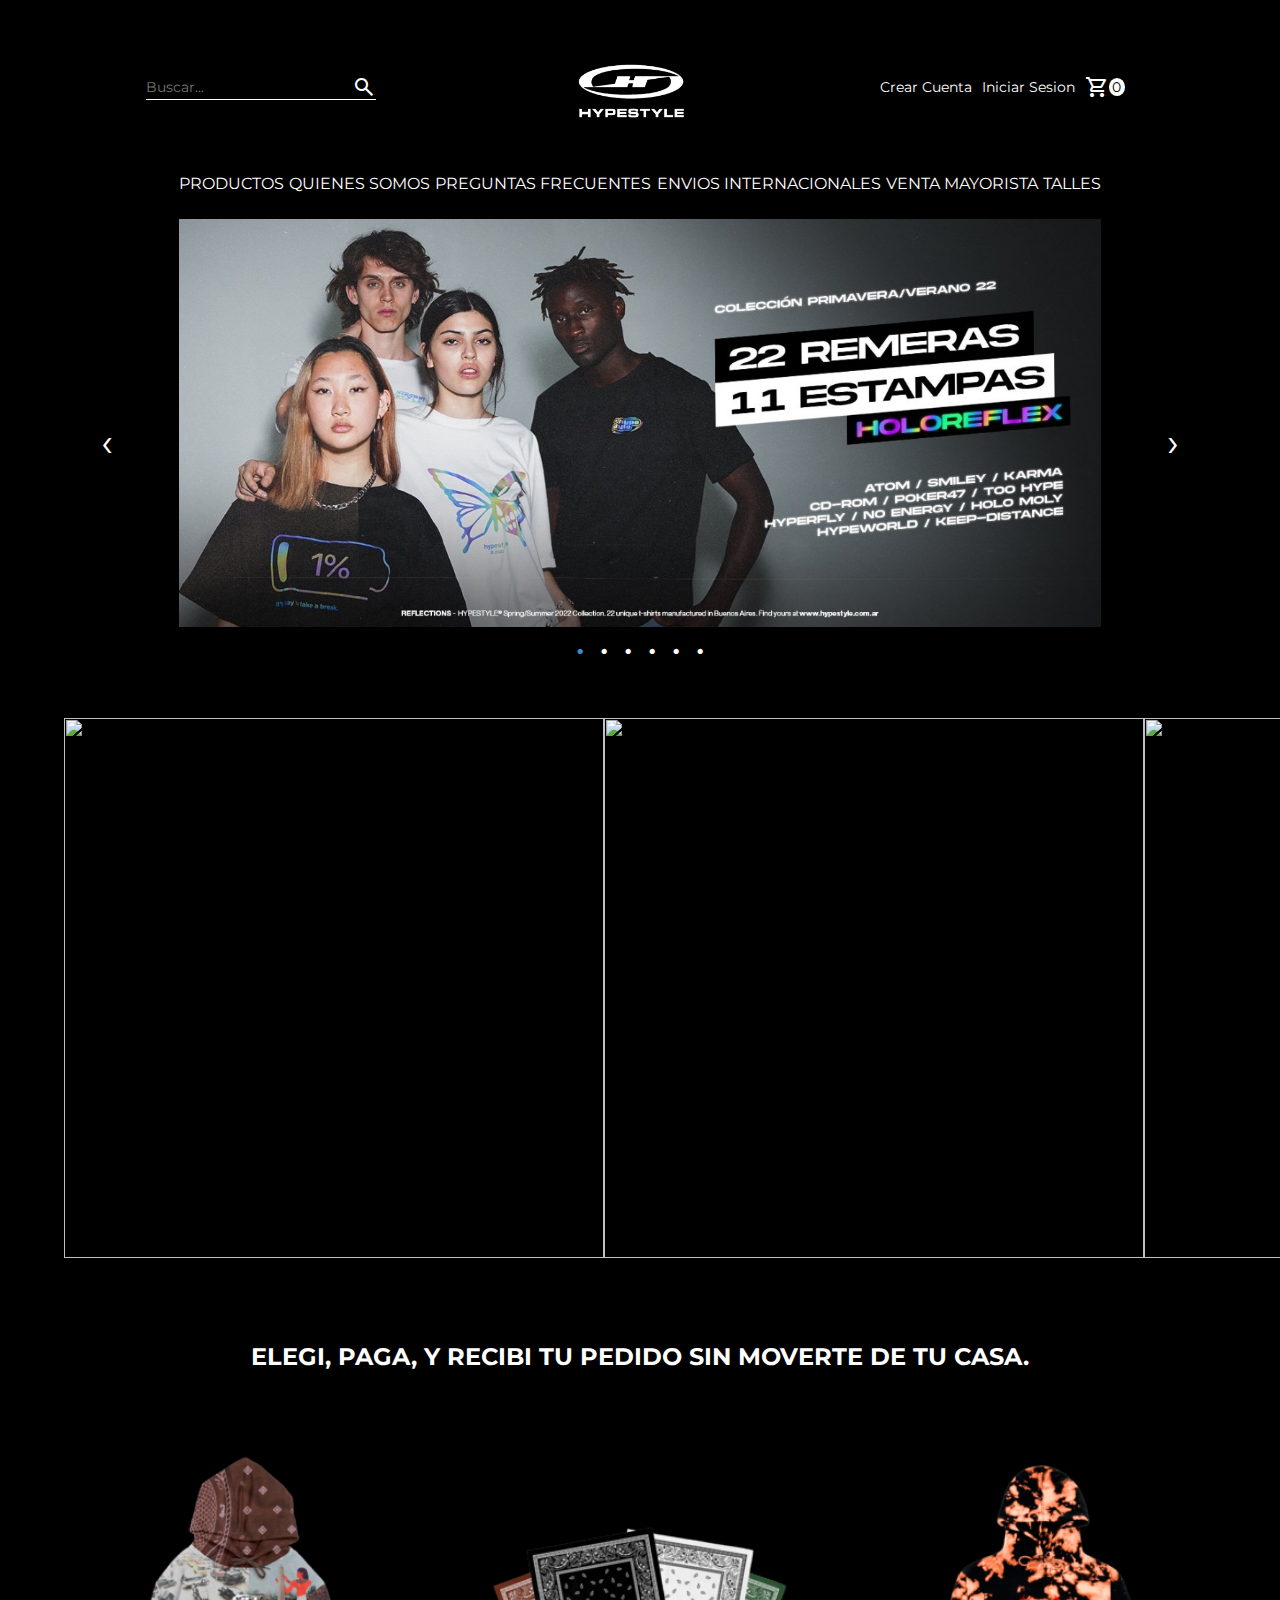
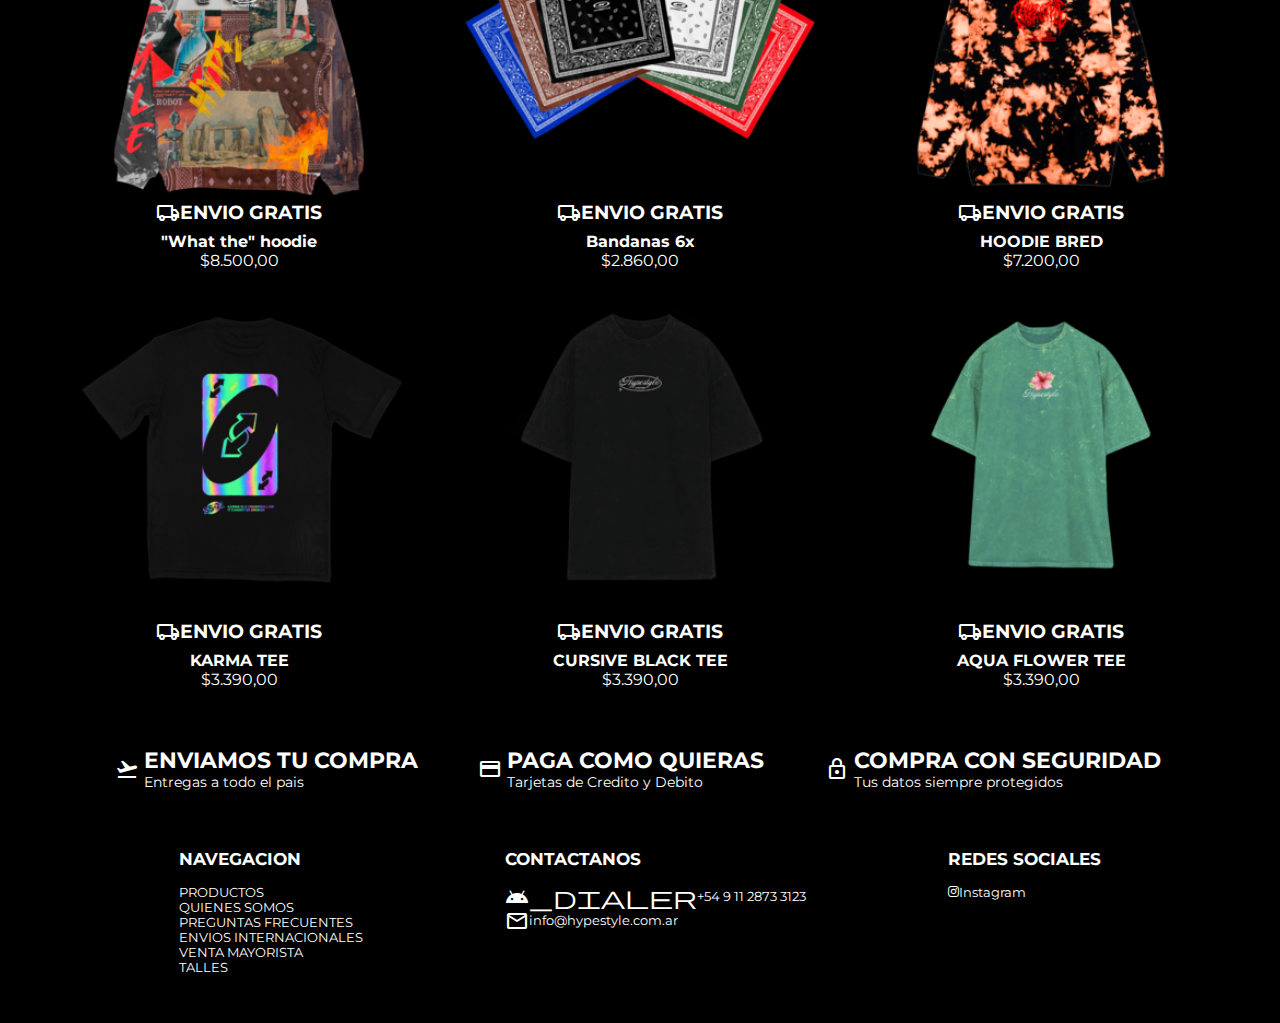
==== index.html @ 54e67a7c "Add files via upload" ====
<!DOCTYPE html>
<html lang="en">
  <head>
    <meta charset="UTF-8">
    <meta http-equiv="X-UA-Compatible" content="IE=edge">
    <meta name="viewport" content="width=device-width, initial-scale=1.0">
    <link rel="stylesheet" href="styles.css">
    <link rel="stylesheet" href="https://fonts.googleapis.com/css2?family=Material+Symbols+Outlined:opsz,wght,FILL,GRAD@48,400,0,0" />
    <link rel="stylesheet" href="https://cdnjs.cloudflare.com/ajax/libs/font-awesome/4.7.0/css/font-awesome.min.css">
    <title>Document</title>

    <script src="https://kit.fontawesome.com/bf9ab30dbe.js" crossorigin="anonymous"></script>
</head>
<body>
  <div class="container">
    <header>
      <div class="header-container">
        <div class="header_search">
          <input type="text" placeholder="Buscar...">
          <span class="material-symbols-outlined">
            search
            </span>
        </div>
        <a href="index.html"><img class="img" src="img/HYPESTYLE2.PNG" alt="hypestyle"></a>
        <div class="header_user">
          <ul>
            <li>Crear Cuenta</li>
            <li>Iniciar Sesion</li>
            <li><span class="material-symbols-outlined">
              shopping_cart
              </span><span class="cant">0</span></li>
          </ul>
        </div>
      </div>
      <div class="nav-container">
        <nav class="nav">
          <ul class="nav_ul">
            <li><a href="https://www.hypestyle.com.ar/productos/">PRODUCTOS</a></li>
            <li><a href="sobreNosotros.html">QUIENES SOMOS</a></li>
            <li><a href="preguntas.html">PREGUNTAS FRECUENTES</a></li>
            <li><a href="enviosInternacionales.html">ENVIOS INTERNACIONALES</a></li>
            <li><a href="mayorista.html">VENTA MAYORISTA</a></li>
            <li><a href="talles.html">TALLES</a></li>
          </ul>
        </nav>
      </div>
    </header>

    <div class="carousel">
      <div class="carousel-inner">
          <input class="carousel-open" type="radio" id="carousel-1" name="carousel" aria-hidden="true" hidden="" checked="checked">
          <div class="carousel-item">
              <img src="img/img6.jpeg">
          </div>
          <input class="carousel-open" type="radio" id="carousel-2" name="carousel" aria-hidden="true" hidden="">
          <div class="carousel-item">
              <img src="img/img2.jpeg">
          </div>
          <input class="carousel-open" type="radio" id="carousel-3" name="carousel" aria-hidden="true" hidden="">
          <div class="carousel-item">
              <img src="img/img3.jpeg">
          </div>
          <input class="carousel-open" type="radio" id="carousel-4" name="carousel" aria-hidden="true" hidden="">
          <div class="carousel-item">
              <img src="img/img4.jpeg">
          </div>
          <input class="carousel-open" type="radio" id="carousel-5" name="carousel" aria-hidden="true" hidden="">
          <div class="carousel-item">
              <img src="img/img5.jpeg">
          </div>
          <input class="carousel-open" type="radio" id="carousel-6" name="carousel" aria-hidden="true" hidden="">
          <div class="carousel-item">
              <img src="img/img1.jpeg">
          </div>
          <label for="carousel-6" class="carousel-control prev control-1">‹</label>
          <label for="carousel-5" class="carousel-control next control-4">›</label>
          <label for="carousel-4" class="carousel-control prev control-5">‹</label>
          <label for="carousel-6" class="carousel-control next control-5">›</label>
          <label for="carousel-5" class="carousel-control prev control-6">‹</label>
          <label for="carousel-4" class="carousel-control next control-3">›</label>
          <label for="carousel-3" class="carousel-control prev control-4">‹</label>
          <label for="carousel-2" class="carousel-control next control-1">›</label>
          <label for="carousel-1" class="carousel-control prev control-2">‹</label>
          <label for="carousel-3" class="carousel-control next control-2">›</label>
          <label for="carousel-2" class="carousel-control prev control-3">‹</label>
          <label for="carousel-1" class="carousel-control next control-6">›</label>
          <ol class="carousel-indicators">
              <li>
                  <label for="carousel-1" class="carousel-bullet">•</label>
              </li>
              <li>
                  <label for="carousel-2" class="carousel-bullet">•</label>
              </li>
              <li>
                  <label for="carousel-3" class="carousel-bullet">•</label>
              </li>
              <li>
                <label for="carousel-4" class="carousel-bullet">•</label>
            </li>
            <li>
              <label for="carousel-5" class="carousel-bullet">•</label>
          </li>
          <li>
            <label for="carousel-6" class="carousel-bullet">•</label>
        </li>
          </ol>
      </div>
  </div>

  <section class="buzos-home">
    <div>
      <img src="img/222.gif" alt="">
    </div>
    <div>
      <img src="img/666.gif" alt="">
    </div>
    <div>
      <img src="img/999.gif" alt="">
    </div>
  </section>

  <h2 class="frase">ELEGI, PAGA, Y RECIBI TU PEDIDO SIN MOVERTE DE TU CASA.</h2>

  <section class="productos_home">

    <div class="producto">
        <img src="img/producto2.png" alt="">
      <h3 class="envio"><span class="material-symbols-outlined">
        local_shipping
        </span>ENVIO GRATIS</h3>
      <div class="producto_detalles">
        <h4 class="nombre">"What the" hoodie</h4>
        <p class="precio">$8.500,00</p>
      </div>
    </div>
    <div class="producto">
        <img src="img/producto3.png" alt="">
      <h3 class="envio"><span class="material-symbols-outlined">
        local_shipping
        </span>ENVIO GRATIS</h3>
      <div class="producto_detalles">
        <h4 class="nombre">Bandanas 6x</h4>
        <p class="precio">$2.860,00</p>
      </div>
    </div>
    <div class="producto">
        <img src="img/producto4.png" alt="">
      <h3 class="envio"><span class="material-symbols-outlined">
        local_shipping
        </span>ENVIO GRATIS</h3>
      <div class="producto_detalles">
        <h4 class="nombre">HOODIE BRED</h4>
        <p class="precio">$7.200,00</p>
      </div>
    </div>
    <div class="producto">
        <img src="img/producto5.png" alt="">
      <h3 class="envio"><span class="material-symbols-outlined">
        local_shipping
        </span>ENVIO GRATIS</h3>
      <div class="producto_detalles">
        <h4 class="nombre">KARMA TEE</h4>
        <p class="precio">$3.390,00</p>
      </div>
    </div>
    <div class="producto">
        <img src="img/producto6.png" alt="">
      <h3 class="envio"><span class="material-symbols-outlined">
        local_shipping
        </span>ENVIO GRATIS</h3>
      <div class="producto_detalles">
        <h4 class="nombre">CURSIVE BLACK TEE</h4>
        <p class="precio">$3.390,00</p>
      </div>
    </div>
    <div class="producto">
        <img src="img/producto1.png" alt="">
      <h3 class="envio"><span class="material-symbols-outlined">
        local_shipping
        </span>ENVIO GRATIS</h3>
      <div class="producto_detalles">
        <h4 class="nombre">AQUA FLOWER TEE</h4>
        <p class="precio">$3.390,00</p>
      </div>
    </div>
  </section>

    <footer>
      <div class="footer_detalles">
        <div>
          <span class="material-symbols-outlined">
            flight_takeoff
          </span>
          <div>
            <h2>ENVIAMOS TU COMPRA</h2>
            <p>Entregas a todo el pais</p>
          </div>
        </div>
        <div class="mid">
          <span class="material-symbols-outlined">
            credit_card
          </span>
          <div>
            <h2>PAGA COMO QUIERAS</h2>
            <p>Tarjetas de Credito y Debito</p>
          </div>
        </div>
        <div>
          <span class="material-symbols-outlined">
            lock
            </span>
          <div>
            <h2>COMPRA CON SEGURIDAD</h2>
            <p>Tus datos siempre protegidos</p>
          </div>
        </div>
      </div>
      <div class="footer_nav">
        <div>
          <h2>NAVEGACION</h2>
          <ul>
            <li><a href="https://www.hypestyle.com.ar/productos/">PRODUCTOS</a></li>
            <li><a href="sobreNosotros.html">QUIENES SOMOS</a></li>
            <li><a href="preguntas.html">PREGUNTAS FRECUENTES</a></li>
            <li><a href="enviosInternacionales.html">ENVIOS INTERNACIONALES</a></li>
            <li><a href="mayorista.html">VENTA MAYORISTA</a></li>
            <li><a href="talles.html">TALLES</a></li>
          </ul>
        </div>
        <div>
          <h2>CONTACTANOS</h2>
          <ul>
            <li><span class="material-symbols-outlined">
              android_dialer
              </span>+54 9 11 2873 3123</li>
            <li><span class="material-symbols-outlined">
                    mail
              </span>info@hypestyle.com.ar</li>
          </ul>
        </div>
        <div>
          <h2>REDES SOCIALES</h2>
          <ul>
            <li><i class="fa fa-instagram"></i>Instagram</li>
            <li></li>
          </ul>
        </div>
      </div>
    </footer>
  </div>


  <div class="popup-wrapper">
    <div class="popup">
        <div class="popup-close">x</div>
        <div class="popup-content">
            <img src="img/HYPESTYLE2.PNG" alt="">
            <h3>¿Te gusta lo que ves? ¡Suscribite y recibí todas nuestras novedades!</h3>
            <input type="text" placeholder="Nombre Completo">
            <input type="email" name="" id="" placeholder="Email">
            <button>Enviar</button>
        </div>
    </div>
</div>

<script src="popup.js"></script>


  <script src="index.js"></script>
  <script src="https://code.jquery.com/jquery-3.2.1.slim.min.js" integrity="sha384-KJ3o2DKtIkvYIK3UENzmM7KCkRr/rE9/Qpg6aAZGJwFDMVNA/GpGFF93hXpG5KkN" crossorigin="anonymous"></script>
  <script src="https://cdn.jsdelivr.net/npm/popper.js@1.12.9/dist/umd/popper.min.js" integrity="sha384-ApNbgh9B+Y1QKtv3Rn7W3mgPxhU9K/ScQsAP7hUibX39j7fakFPskvXusvfa0b4Q" crossorigin="anonymous"></script>
  <script src="https://cdn.jsdelivr.net/npm/bootstrap@4.0.0/dist/js/bootstrap.min.js" integrity="sha384-JZR6Spejh4U02d8jOt6vLEHfe/JQGiRRSQQxSfFWpi1MquVdAyjUar5+76PVCmYl" crossorigin="anonymous"></script>
  <script src="https://kit.fontawesome.com/bf9ab30dbe.js" crossorigin="anonymous"></script>
  <script src="https://use.fontawesome.com/releases/v5.0.8/js/brands.js" integrity="sha384-sCI3dTBIJuqT6AwL++zH7qL8ZdKaHpxU43dDt9SyOzimtQ9eyRhkG3B7KMl6AO19" crossorigin="anonymous"></script>
  <script src="https://use.fontawesome.com/releases/v5.0.8/js/fontawesome.js" integrity="sha384-7ox8Q2yzO/uWircfojVuCQOZl+ZZBg2D2J5nkpLqzH1HY0C1dHlTKIbpRz/LG23c" crossorigin="anonymous"></script>
</body>
</html>
---- styles.css ----
@import url('https://fonts.googleapis.com/css2?family=Carter+One&family=Montserrat:wght@500&display=swap');

*{
  padding: 0px;
  margin: 0px;
  background-color: black;
  box-sizing: border-box;
  color: white;
  font-family: 'Montserrat', sans-serif;
}

a {
  text-decoration: none;
}

body{
  background-color: black;
}

li {
  list-style: none;
}

.container {
  width: 90%;
  margin: auto;
}

.nav {
  width: 80%;
  margin: auto;
}

.nav_ul {
  display: flex;
  justify-content: space-between;
}

.nav_ul li {
  font-size: 0,01rem;
}

.nav a {
  text-decoration: none;
}

.header-container {
  display: flex;
  justify-content: space-around;
  align-items: center;
}

.header-fixed {
  position: fixed;
  width: 90%;
  z-index: 1000;
  top: 0;
}

.header_user ul {
  display: flex;
  justify-content: space-between;
  align-items: center;
}

.header_user ul li {
  font-size: 0.9rem;
  margin: 0 10px 0 0;
  display: flex;
  align-items: center;
}

.header_user .cant {
  background-color: white;
  font-size: 0.9rem;
  width: 1rem;
  height: 1.1rem;
  text-align: center;
  border-radius: 80%;
  color: black
}

.header_search {
  display: flex;
  align-items: center;
  margin-right: 8px;
  border-bottom: 1.5px solid white;
}

.header_search input {
  font-size: 0.9rem;
  border: none;
  margin-right: 8px;
  outline: none;
}

header .img {
  width: 170px;
  height: 170px;
  transition: 1.4s width, 1.4s height, 1.4s position;
}

footer {
  display: flex;
  flex-direction: column;
  align-items: center;
  justify-content: center;
  width: 100%;
  margin-bottom: 3rem;
}

.footer_detalles{
  font-size: 0.9rem;
  display: flex;
  width: 100%;
  justify-content: space-evenly;
  margin: 3rem;
}

.footer_detalles div {
  display: flex;
  margin: 5px;
  align-items: center;
  justify-content: space-between;
}

.footer_detalles div div {
  display: flex;
  flex-direction: column;
  align-items: flex-start;
}

.footer_nav {
  display: flex;
  justify-content: space-between;
  width: 80%;
  font-size: .7rem;
}

.footer_nav div ul li{
  display: flex;
  align-items: center;
  font-size: .8rem;
}

.footer_nav div h2 {
  margin-bottom: 1rem;
}

.productos_home{
  display: flex;
  flex-wrap: wrap;
  justify-content: space-between;
  align-items: center;
}

.producto img{
  width: 350px;
  height: 350px;
}

.producto h3 {
  display: flex;
  align-items: center;
  margin-bottom: 7px;
}



.producto, .producto_remera, .producto_detalles{
  display: flex;
  flex-direction: column;
  align-items: center;
}

.carousel {
  box-shadow: 0px 1px 6px rgba(0, 0, 0, 0.64);
  margin-top: 26px;
}

.carousel-inner {
  position: relative;
  overflow: hidden;
  width: 100%;
}

.carousel-open:checked + .carousel-item {
  position: static;
  opacity: 100;
}

.carousel-item {
  position: absolute;
  opacity: 0;
  -webkit-transition: opacity 0.6s ease-out;
  transition: opacity 0.6s ease-out;
}

.carousel-item img {
  display: block;
  height: auto;
  max-width: 80%;
  margin: auto;
}

.carousel-control {
  background: rgba(0, 0, 0, 0.28);
  border-radius: 50%;
  color: #fff;
  cursor: pointer;
  display: none;
  font-size: 40px;
  height: 40px;
  line-height: 35px;
  position: absolute;
  top: 50%;
  -webkit-transform: translate(0, -50%);
  cursor: pointer;
  -ms-transform: translate(0, -50%);
  transform: translate(0, -50%);
  text-align: center;
  width: 40px;
  z-index: 10;
}

.carousel-control.prev {
  left: 2%;
}

.carousel-control.next {
  right: 2%;
}

.carousel-control:hover {
  background: rgba(0, 0, 0, 0.8);
  color: #aaaaaa;
}

#carousel-1:checked ~ .control-1,
#carousel-2:checked ~ .control-2,
#carousel-3:checked ~ .control-3,
#carousel-4:checked ~ .control-4,
#carousel-5:checked ~ .control-5,
#carousel-6:checked ~ .control-6 {
  display: block;
}

.carousel-indicators {
  list-style: none;
  margin: 0;
  padding: 0;
  bottom: 2%;
  left: 0;
  right: 0;
  text-align: center;
  z-index: 10;
}

.carousel-indicators li {
  display: inline-block;
  margin: 0 5px;
}

.carousel-bullet {
  color: #fff;
  cursor: pointer;
  display: block;
  font-size: 35px;
}

.carousel-bullet:hover {
  color: #aaaaaa;
}

#carousel-1:checked ~ .control-1 ~ .carousel-indicators li:nth-child(1) .carousel-bullet,
#carousel-2:checked ~ .control-2 ~ .carousel-indicators li:nth-child(2) .carousel-bullet,
#carousel-3:checked ~ .control-3 ~ .carousel-indicators li:nth-child(3) .carousel-bullet,
#carousel-4:checked ~ .control-4 ~ .carousel-indicators li:nth-child(4) .carousel-bullet,
#carousel-5:checked ~ .control-5 ~ .carousel-indicators li:nth-child(5) .carousel-bullet,
#carousel-6:checked ~ .control-6 ~ .carousel-indicators li:nth-child(6) .carousel-bullet{
  color: #428bca;
}

#title {
  width: 100%;
  position: absolute;
  padding: 0px;
  margin: 0px auto;
  text-align: center;
  font-size: 27px;
  color: rgba(255, 255, 255, 1);
  font-family: 'Open Sans', sans-serif;
  z-index: 9999;
  text-shadow: 0px 1px 2px rgba(0, 0, 0, 0.33), -1px 0px 2px rgba(255, 255, 255, 0);
}

.buzos-home {
  display: flex;
  margin: 3rem auto 3rem;
  justify-content: space-around;
  width: 100%;
}

.buzos-home div img{
  width: 60vh;
  height: 60vh;
}

.frase {
  margin: 5rem auto;
  text-align: center;
}

.about {
  display: flex;
  flex-direction: column;
  justify-content: space-evenly;
  width: 82%;
  height: 45vh;
  margin: auto;
}

.preguntas, .envios, .mayorista, .talles {
  width: 82%;
  margin: 3rem auto 0rem;
  display: flex;
  flex-direction: column;
  justify-content: space-between;
}

.preguntas h1, .envios h1, .mayorista h1 {
  margin-bottom: 3rem;
  font-size: 1.4rem;
}

.preguntas div, .envios div, .mayorista div, .mayorista p, .talles img {
  margin-bottom: 2.5rem;
}

.preguntas h2, .envios h2, .mayorista h2{
  font-size: 1.2rem;
  margin-bottom: 1rem;
}

.popup-wrapper {
  background: rgba(0, 0, 0, 0.7);
  position: fixed;
  z-index: 1001;
  top: 0;
  left: 0;
  width: 100%;
  height: 100%;
  display: none;
}

.popup {
  text-align: center;
  width: 100%;
  max-width: 300px;
  margin: 10% auto;
  padding: 20px;
  position: relative;
  border: 3px white solid;
}

.popup-close {
  position: absolute;
  top: 5px;
  right: 15px;
  cursor: pointer;
  font-size: 1.5rem;
}

.popup-content img {
  width: 200px;
  height: 200px;
}

.popup-content {
  display: flex;
  flex-direction: column;
  align-items: center;
  justify-content: space-between;
}

.popup-content h3 {
  margin-bottom: 2rem;
}

.popup-content button {
  margin-top: 2rem;
  font-size: 1.5rem;
  background-color: white;
  color: black;
  font-weight: bold;
  padding: 0 4px;
}

.popup-content input {
  font-size: 1.3rem;
  outline: none;
  border: none;
  border-bottom: 1px white solid;
}
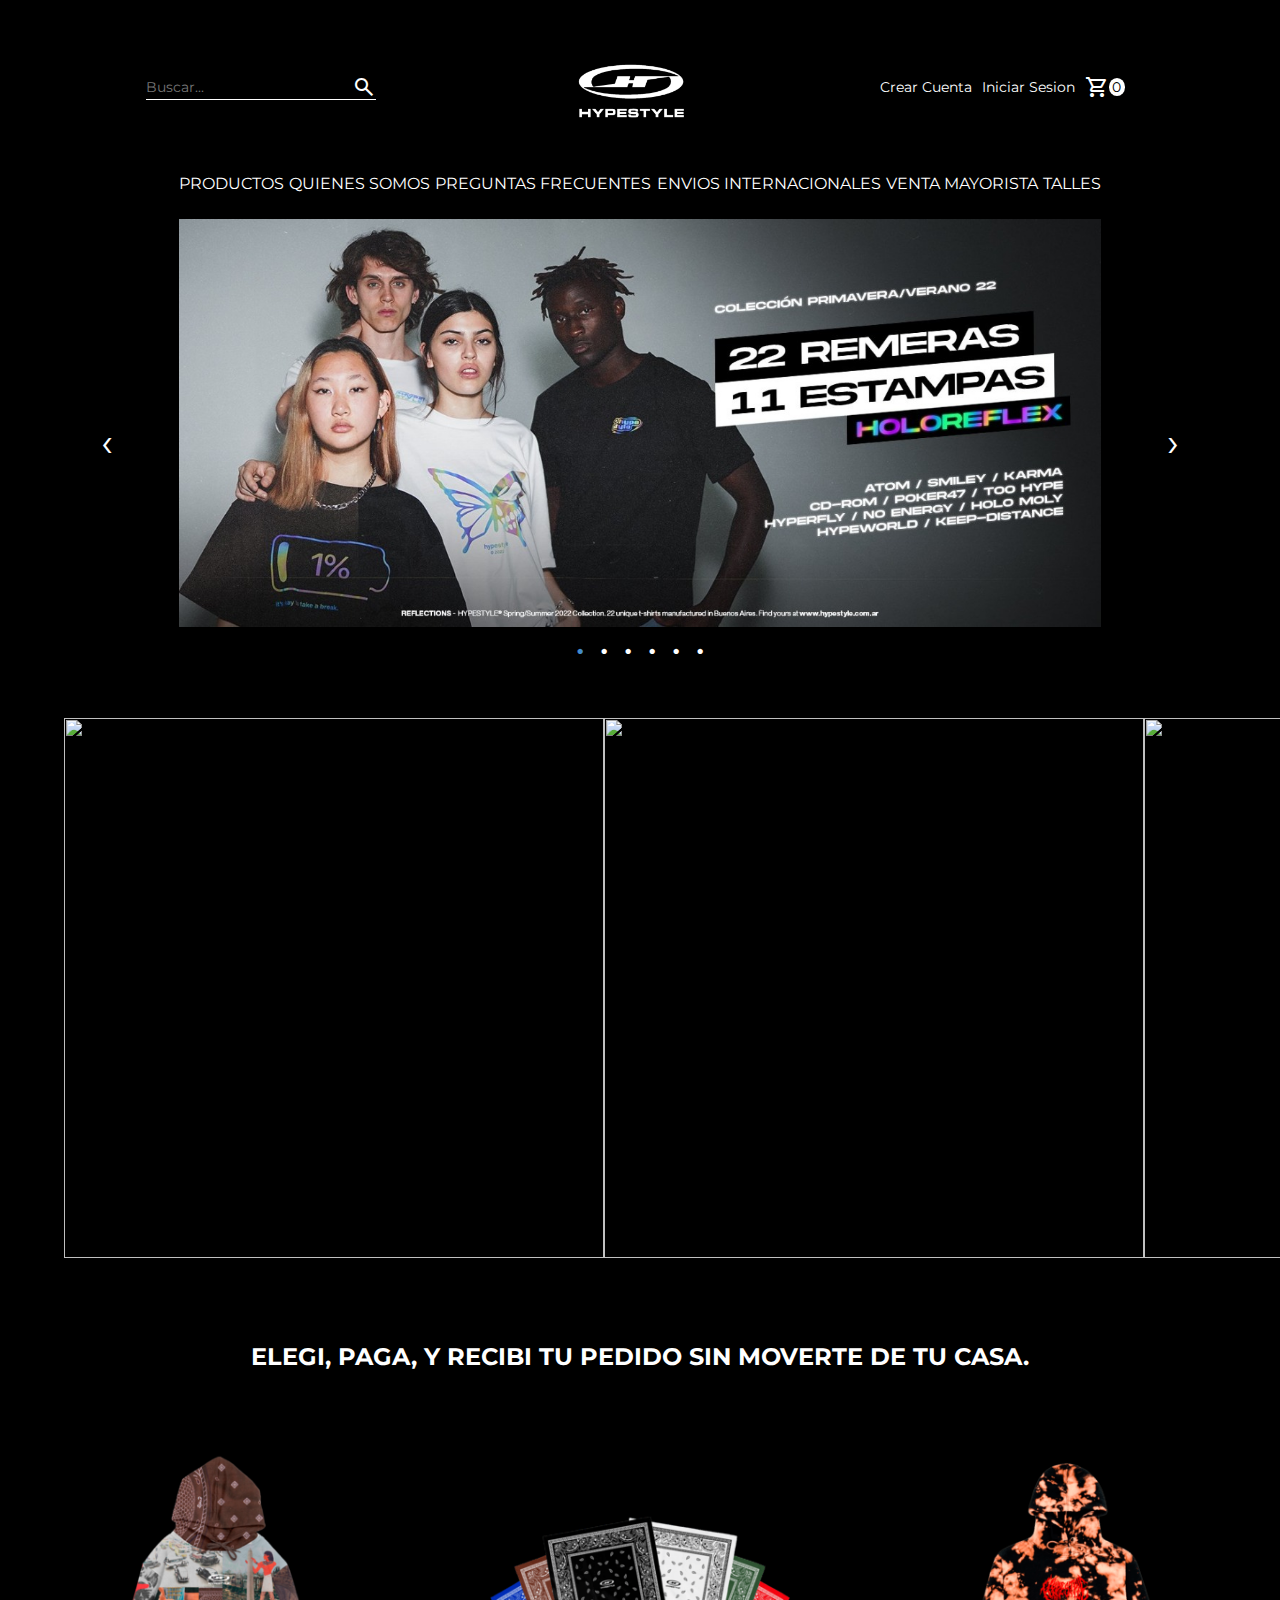
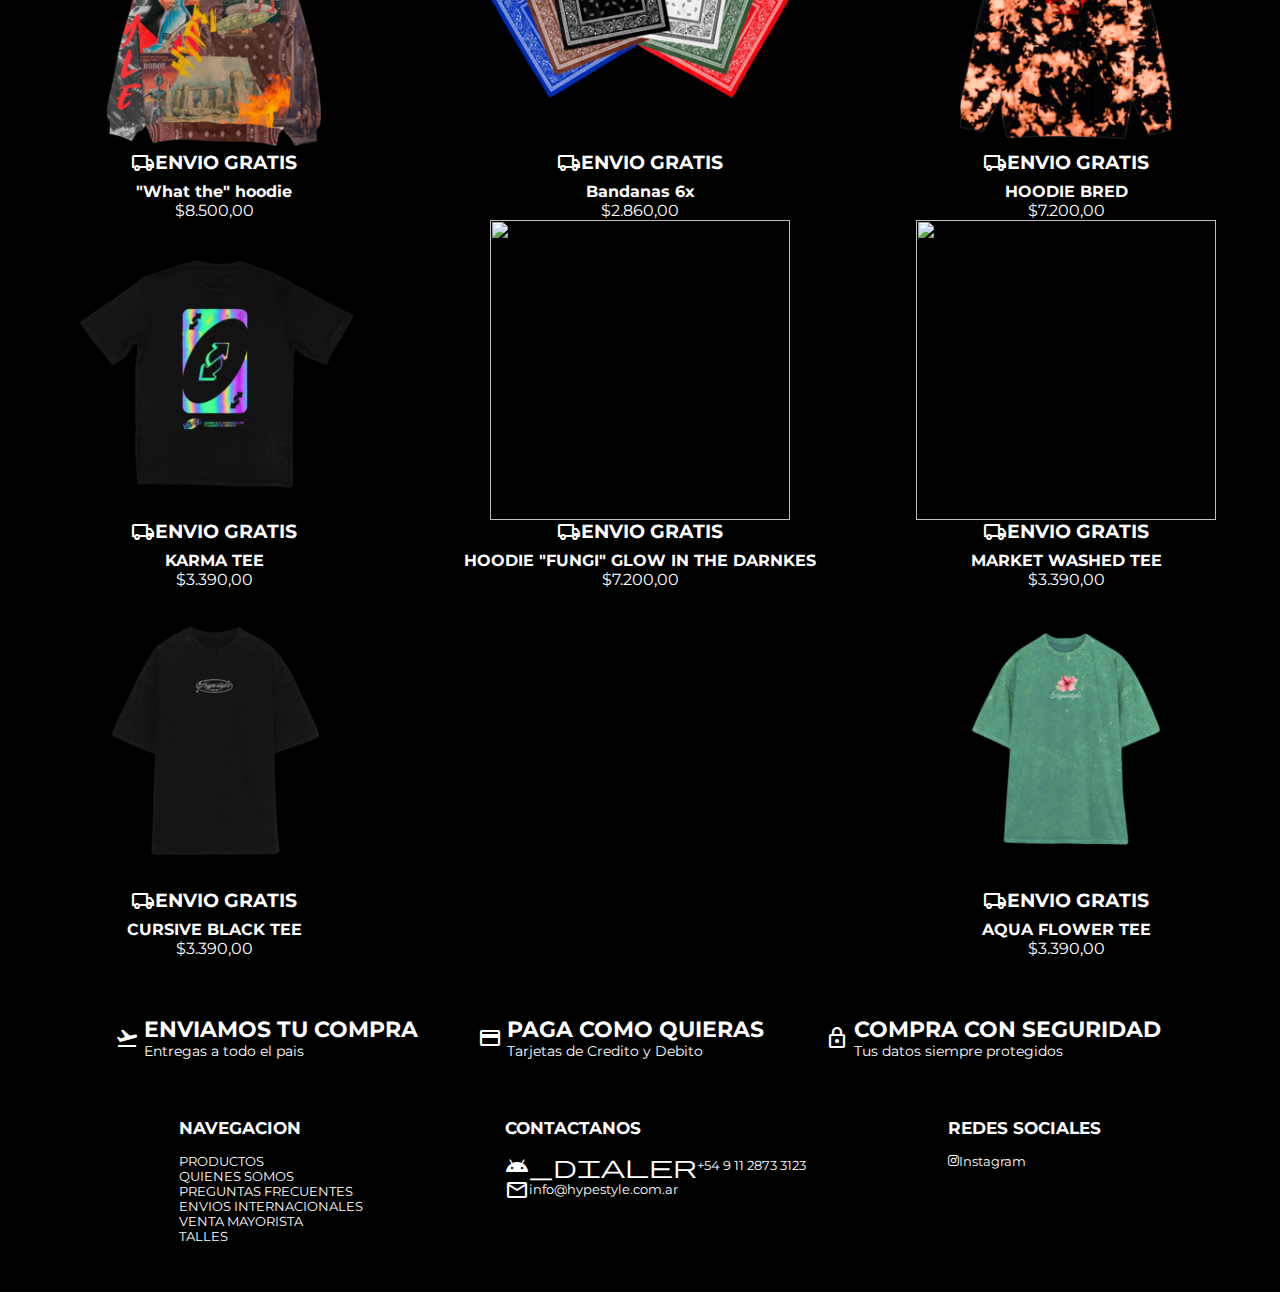
==== commit 5fef1f8f: "Update index.html" ====
--- a/index.html
+++ b/index.html
@@ -163,6 +163,26 @@
         <p class="precio">$3.390,00</p>
       </div>
     </div>
+        <div class="producto">
+        <img src="img/producto7.png" alt="">
+      <h3 class="envio"><span class="material-symbols-outlined">
+        local_shipping
+        </span>ENVIO GRATIS</h3>
+      <div class="producto_detalles">
+        <h4 class="nombre">HOODIE "FUNGI" GLOW IN THE DARNKES</h4>
+        <p class="precio">$7.200,00</p>
+      </div>
+    </div>
+        <div class="producto">
+        <img src="img/producto8.png" alt="">
+      <h3 class="envio"><span class="material-symbols-outlined">
+        local_shipping
+        </span>ENVIO GRATIS</h3>
+      <div class="producto_detalles">
+        <h4 class="nombre">MARKET WASHED TEE</h4>
+        <p class="precio">$3.390,00</p>
+      </div>
+    </div>
     <div class="producto">
         <img src="img/producto6.png" alt="">
       <h3 class="envio"><span class="material-symbols-outlined">
--- a/styles.css
+++ b/styles.css
@@ -155,8 +155,8 @@
 }
 
 .producto img{
-  width: 350px;
-  height: 350px;
+  width: 300px;
+  height: 300px;
 }
 
 .producto h3 {
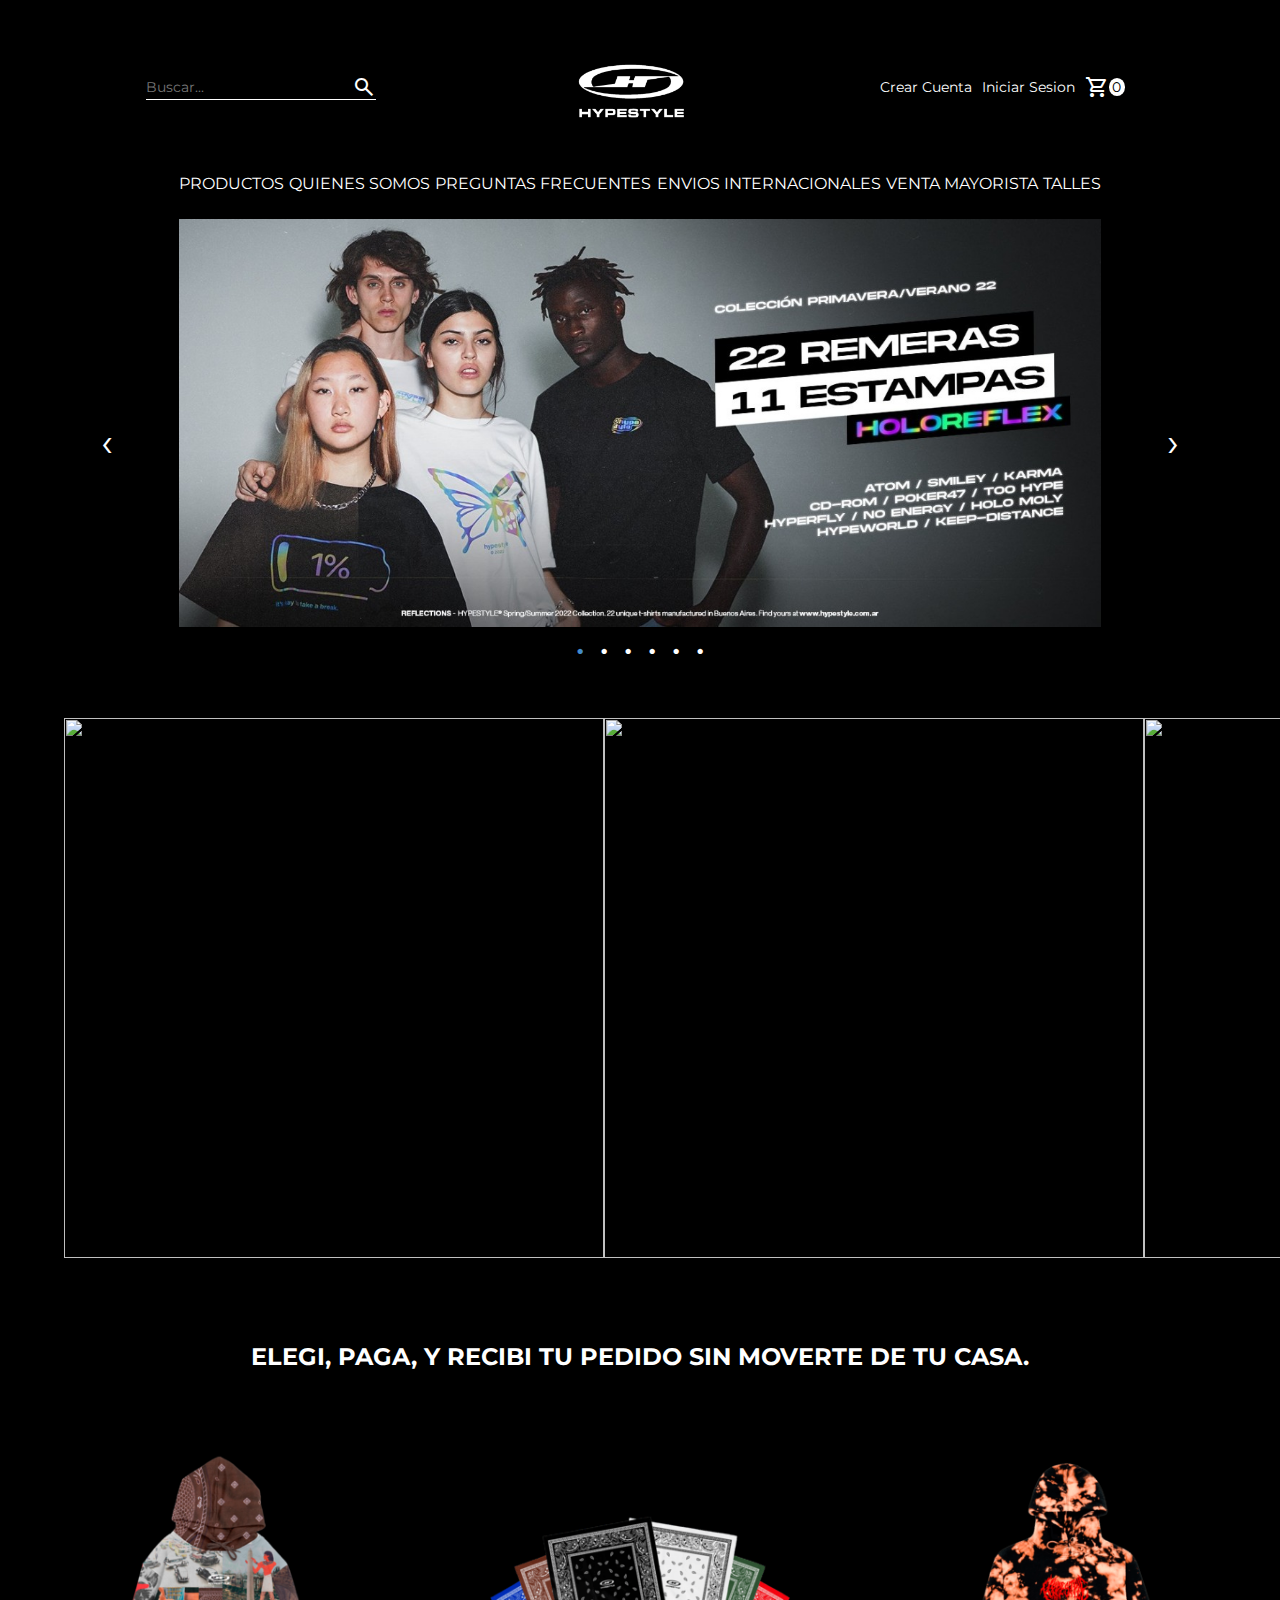
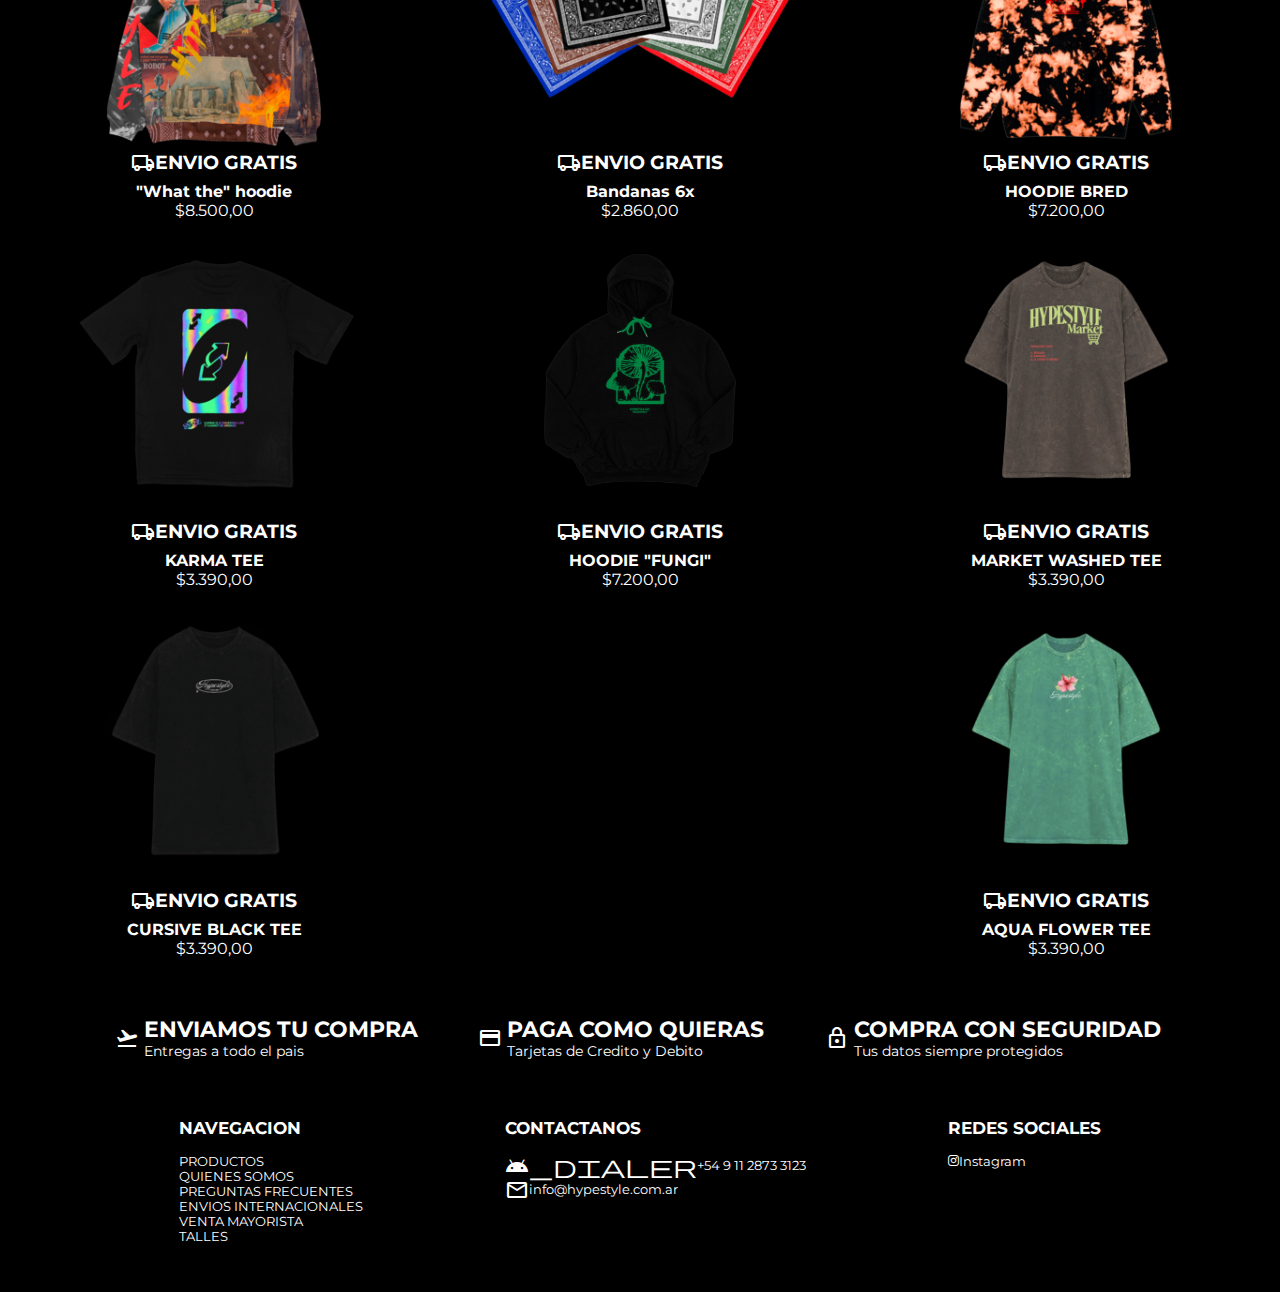
==== commit 113fcb74: "Update index.html" ====
--- a/index.html
+++ b/index.html
@@ -169,7 +169,7 @@
         local_shipping
         </span>ENVIO GRATIS</h3>
       <div class="producto_detalles">
-        <h4 class="nombre">HOODIE "FUNGI" GLOW IN THE DARNKES</h4>
+        <h4 class="nombre">HOODIE "FUNGI"</h4>
         <p class="precio">$7.200,00</p>
       </div>
     </div>
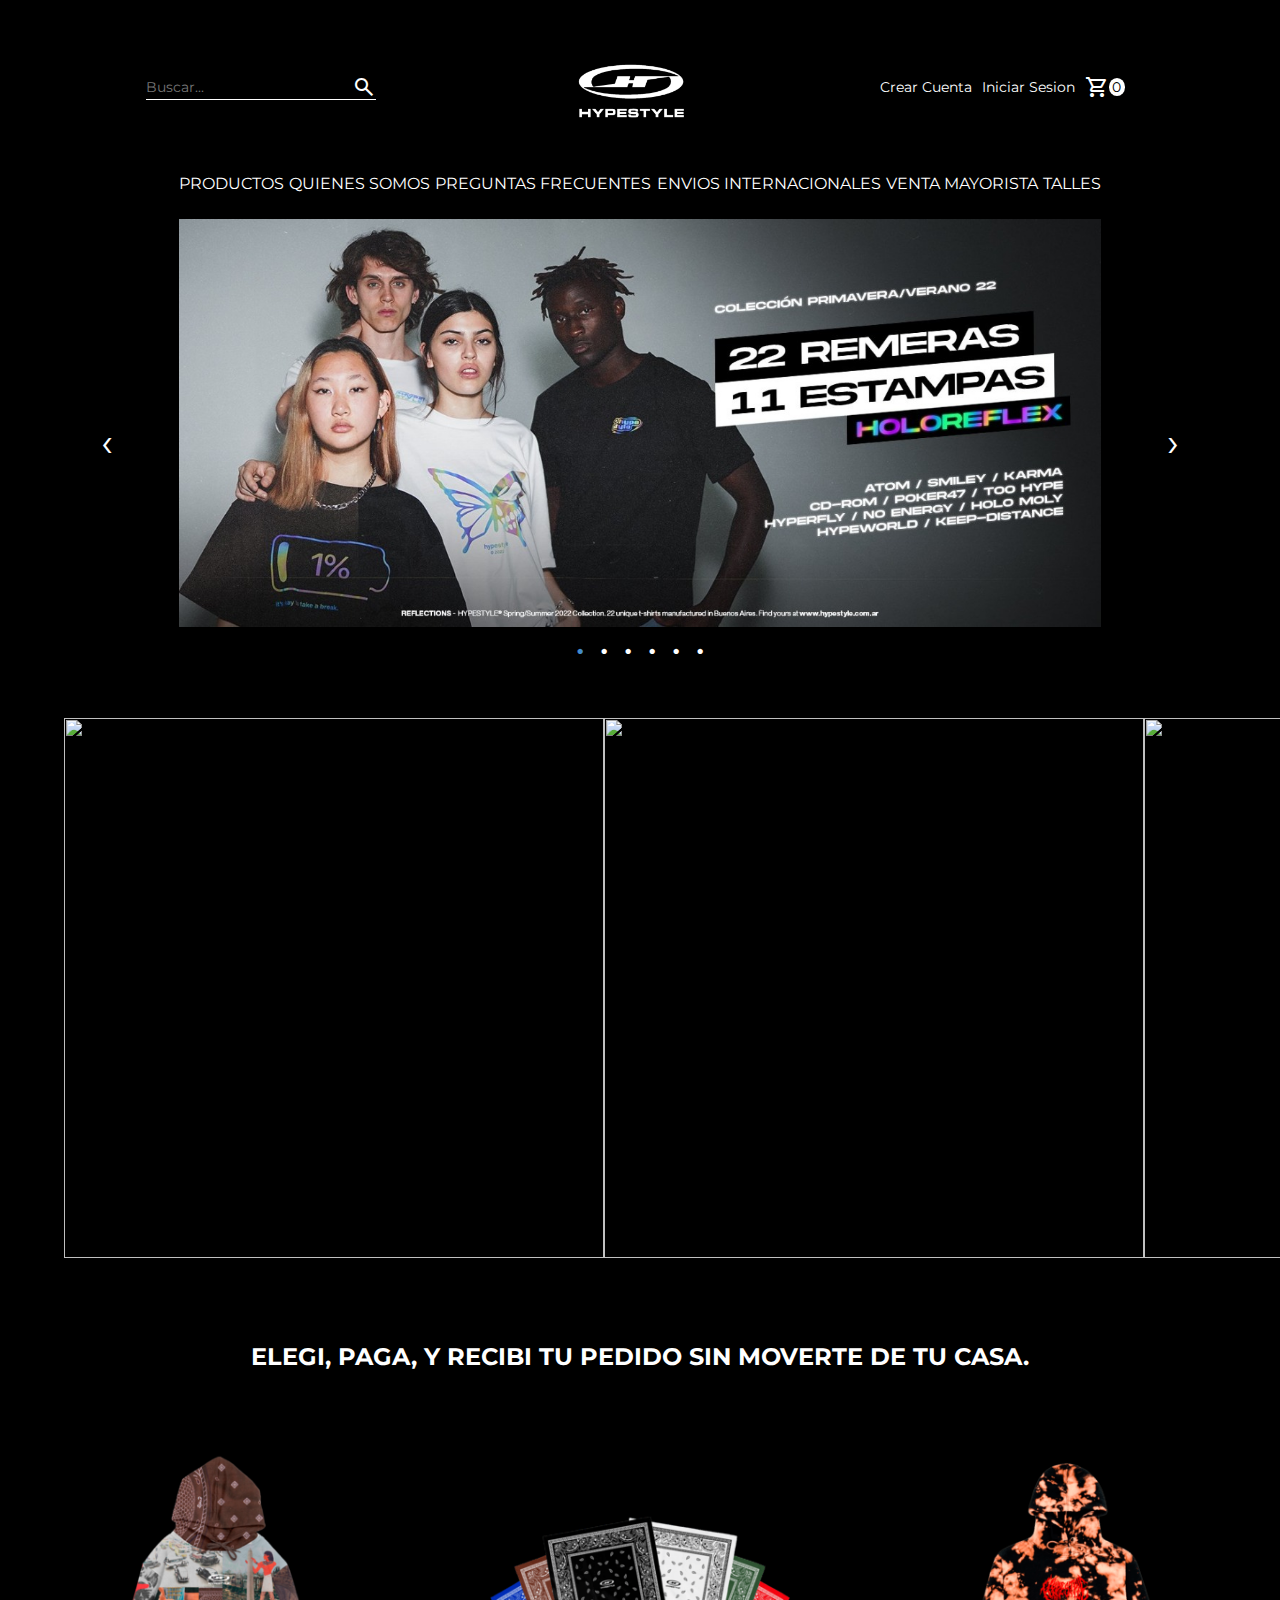
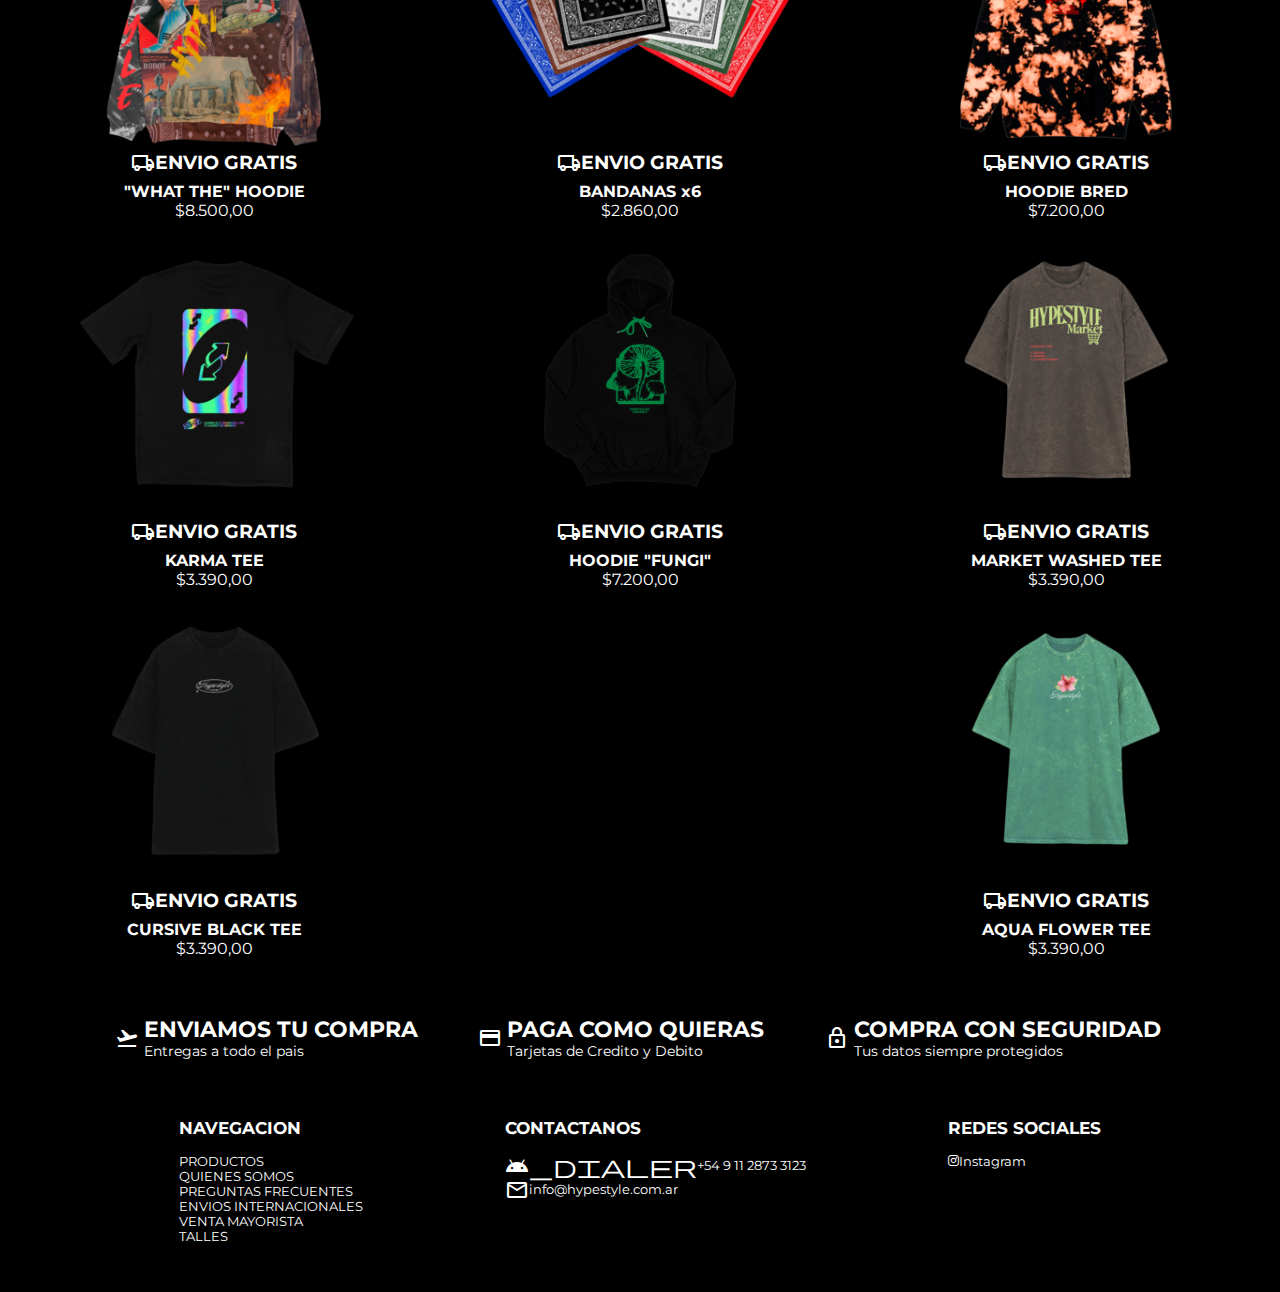
==== commit 8a695b15: "Update index.html" ====
--- a/index.html
+++ b/index.html
@@ -129,7 +129,7 @@
         local_shipping
         </span>ENVIO GRATIS</h3>
       <div class="producto_detalles">
-        <h4 class="nombre">"What the" hoodie</h4>
+        <h4 class="nombre">"WHAT THE" HOODIE</h4>
         <p class="precio">$8.500,00</p>
       </div>
     </div>
@@ -139,7 +139,7 @@
         local_shipping
         </span>ENVIO GRATIS</h3>
       <div class="producto_detalles">
-        <h4 class="nombre">Bandanas 6x</h4>
+        <h4 class="nombre">BANDANAS x6</h4>
         <p class="precio">$2.860,00</p>
       </div>
     </div>
